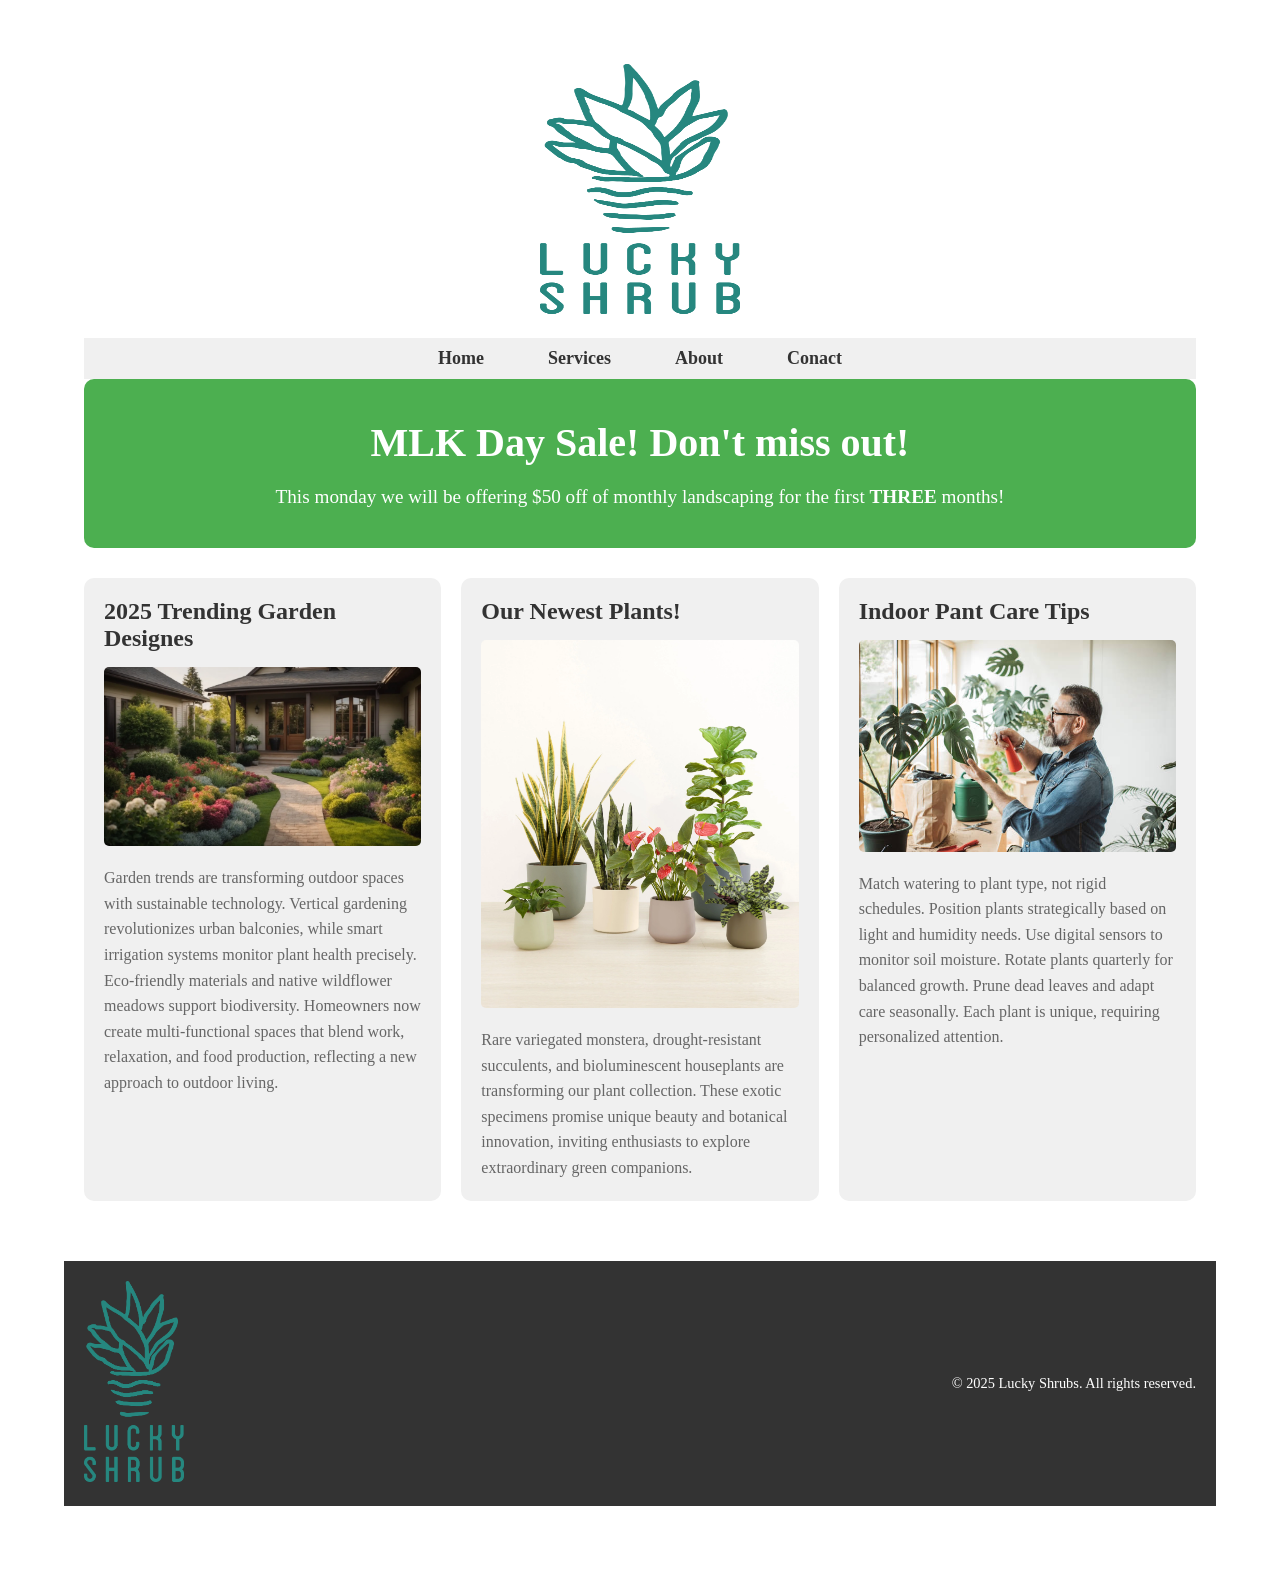
==== index.html @ 27eb99ca "Updating shrub site" ====
<!DOCTYPE html>
<html>

<head>
    <link rel="stylesheet" href="styles.css">
</head>

<body>
<header>
<img src="Lucky-Shrub-logos/Asset 2@3x.png" alt="Luck Shrub Logo">
</header>
<Main>
    <nav>
        <ul>
            <li> <a href="index.html">Home</a></li>
            <li><a href="services.html">Services</a></li>
            <li><a href="about.html">About</a></li>
            <li><a href="contact.html">Conact</a></li>
        </ul>
    </nav>
    <section>
        <article>
            <h1>MLK Day Sale! Don't miss out!</h1>
            <p>This monday we will be offering $50 off of 
                monthly landscaping for the first <strong>THREE</strong> months!
            </p>
        </article>
    </section>
    <section>
        <article>
            <h2>2025 Trending Garden Designes</h2>
            <img src="home-gargen.webp" alt="Picture of a trendy home garden">
            <p>Garden trends are transforming outdoor spaces with sustainable technology. Vertical gardening revolutionizes urban balconies, while smart irrigation systems monitor plant health precisely. Eco-friendly materials and native wildflower meadows support biodiversity. Homeowners now create multi-functional spaces that blend work, relaxation, and food production, reflecting a new approach to outdoor living.</p>
        </article>
        <article>
           <h2> Our Newest Plants! </h2>
           <img src="new-plants.webp" alt="Six plants sitting on a simple desk">
            <p>Rare variegated monstera, drought-resistant succulents, and bioluminescent houseplants are transforming our plant collection. These exotic specimens promise unique beauty and botanical innovation, inviting enthusiasts to explore extraordinary green companions.</p>
        </article>
        <article>
           <h2> Indoor Pant Care Tips</h2>
           <img src="plant-care.jpg" alt="A man taking care of a plant's leaf">
            <p>Match watering to plant type, not rigid schedules. Position plants strategically based on light and humidity needs. Use digital sensors to monitor soil moisture. Rotate plants quarterly for balanced growth. Prune dead leaves and adapt care seasonally. Each plant is unique, requiring personalized attention.</p>
        </article>
    </section>
</Main>
<!-- <footer>
    <div>
    <img src="Lucky-Shrub-logos/Asset 2@3x.png" alt="Logo">
   </div>
    <div>
<small>© 2025 Lucky Shrubs. All rights reserved.</small>
</div>
</footer> -->
<footer>
    <div class="footer-content">
        <div class="footer-logo">
            <img src="Lucky-Shrub-logos/Asset 2@3x.png" alt="Lucky Shrubs Logo">
        </div>
        <div class="footer-copyright">
            <small>© 2025 Lucky Shrubs. All rights reserved.</small>
        </div>
    </div>
</footer>


</body>

</html>
---- styles.css ----
* {
    margin: 0;
}
body {
    margin: 5%;
}
header {
    display: block;
    text-align: center;
}
header img {
    width: 200px;
    height: 250px;
}
nav {
    background-color: #f0f0f0;
    padding: 10px 0;
}

nav ul {
    list-style-type: none;
    text-align: center;
    padding: 0;
    margin: 0;
}

nav li {
    display: inline-block;
    margin: 0 15px;
}

nav a {
    text-decoration: none;
    color: #333;
    font-size: 18px;
    font-weight: bold;
    padding: 10px 15px;
    border-radius: 5px;
    transition: all 0.3s ease;
}

nav a:hover {
    background-color: #4CAF50;
    color: white;
    transform: scale(1.1);
}

main {
    max-width: 1200px;
    margin: 0 auto;
    padding: 20px;
}

/* Promotional Section */
section:first-of-type {
    background-color: #4CAF50;
    color: white;
    padding: 40px;
    margin-bottom: 30px;
    border-radius: 10px;
    text-align: center;
}

section:first-of-type h1 {
    font-size: 2.5em;
    margin-bottom: 20px;
}

section:first-of-type p {
    font-size: 1.2em;
}

/* Articles Section */
section:last-of-type {
    display: flex;
    justify-content: space-between;
    gap: 20px;
}

section:last-of-type article {
    flex: 1;
    background-color: #f0f0f0;
    border-radius: 10px;
    padding: 20px;
    transition: background-color 0.3s ease;
}

section:last-of-type article:hover {
    background-color: #e0e0e0;
}

section:last-of-type h2 {
    color: #333;
    margin-bottom: 15px;
}

section:last-of-type img {
    width: 100%;
    height: auto;
    border-radius: 5px;
    margin-bottom: 15px;
}

section:last-of-type p {
    color: #666;
    line-height: 1.6;
}

/* footer {
    display: flex;
}
footer div {
    flex: 1;
}
footer img {
    width: 100px;
    height: 150px;
} */

footer {
    background-color: #333;
    color: #fff;
    padding: 20px 0;
    margin-top: 40px;
}

.footer-content {
    max-width: 1200px;
    margin: 0 auto;
    display: flex;
    justify-content: space-between;
    align-items: center;
    padding: 0 20px;
}

.footer-logo img {
    width: 100px;
    height: auto;
}

.footer-copyright small {
    font-size: 0.9em;
}

@media (max-width: 768px) {
    .footer-content {
        flex-direction: column;
        text-align: center;
    }

    .footer-logo {
        margin-bottom: 20px;
    }
}
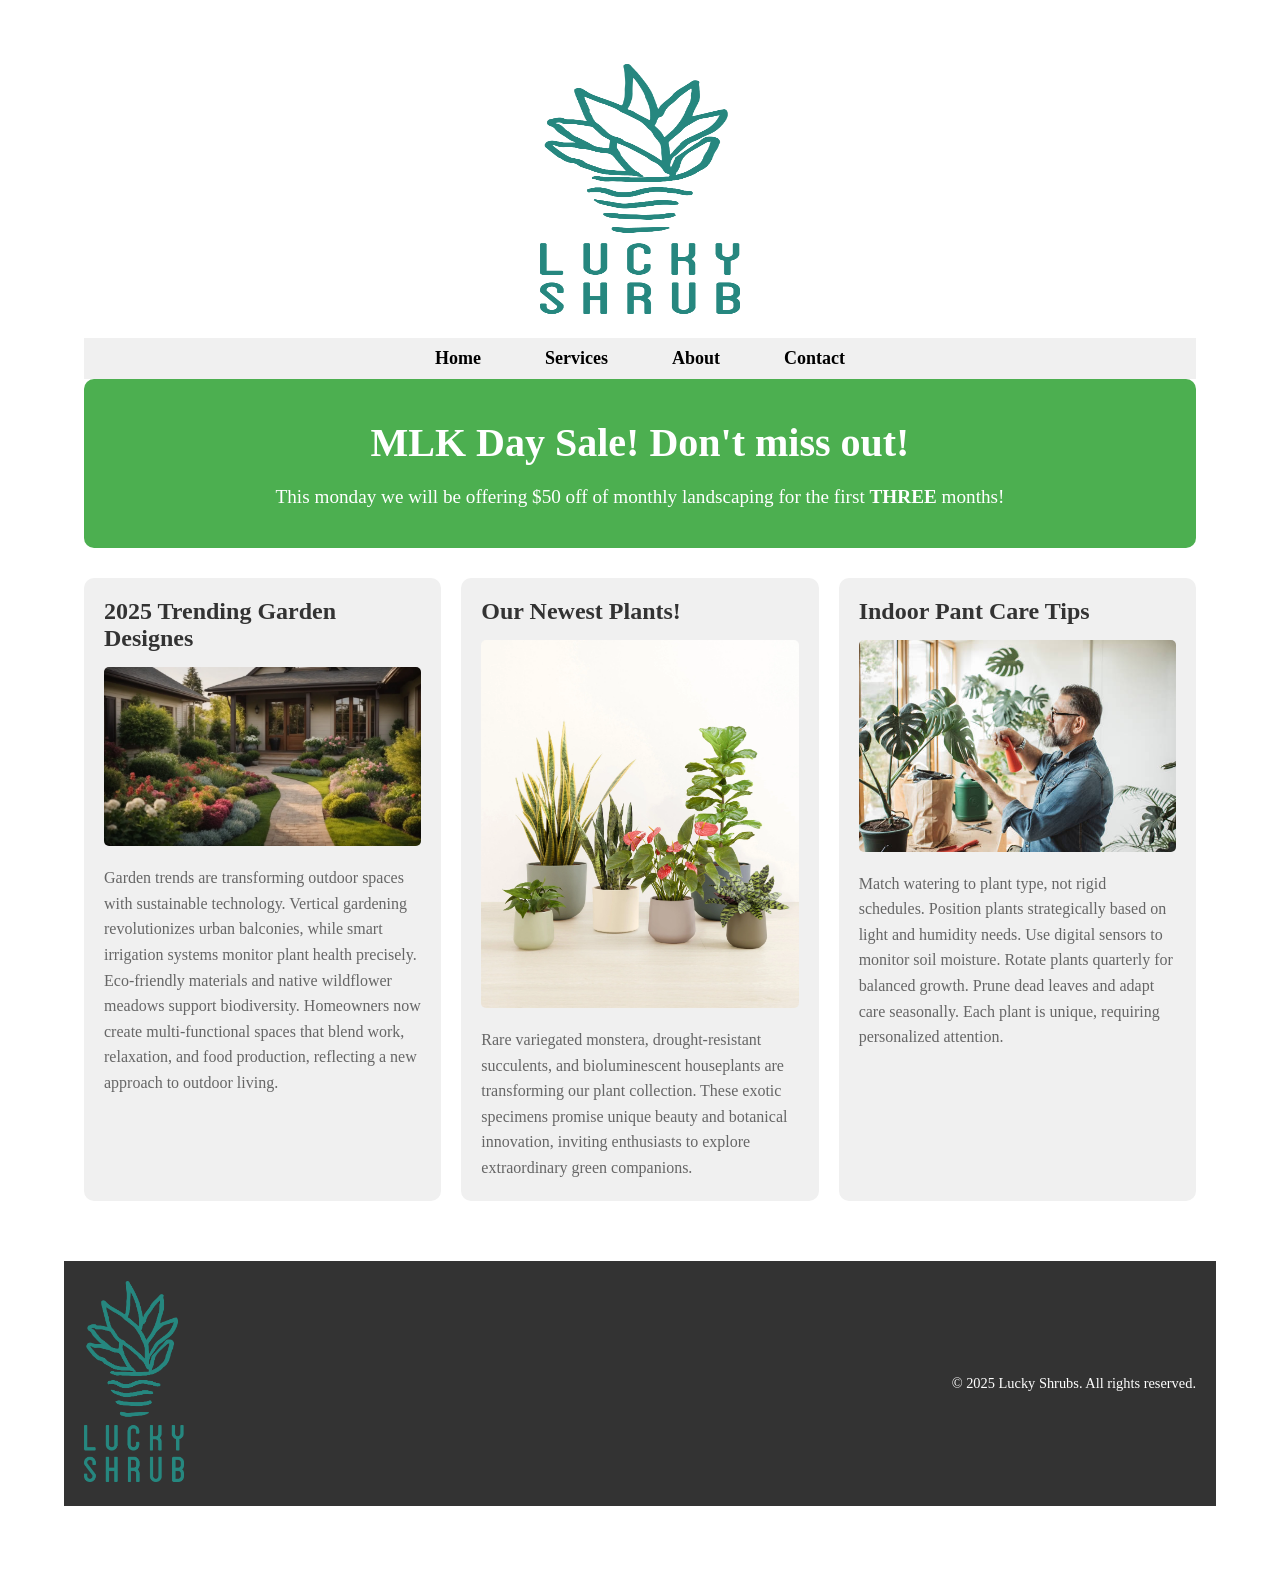
==== commit a9b162f4: "dissabling links" ====
--- a/index.html
+++ b/index.html
@@ -2,7 +2,7 @@
 <html>
 
 <head>
-    <link rel="stylesheet" href="styles.css">
+    <link rel="stylesheet" href="css/styles.css">
 </head>
 
 <body>
@@ -12,12 +12,13 @@
 <Main>
     <nav>
         <ul>
-            <li> <a href="index.html">Home</a></li>
-            <li><a href="services.html">Services</a></li>
-            <li><a href="about.html">About</a></li>
-            <li><a href="contact.html">Conact</a></li>
+            <li><a href="index.html" class="disabled-link">Home</a></li>
+            <li><a href="services.html" class="disabled-link">Services</a></li>
+            <li><a href="about.html" class="disabled-link">About</a></li>
+            <li><a href="contact.html" class="disabled-link">Contact</a></li>
         </ul>
     </nav>
+    
     <section>
         <article>
             <h1>MLK Day Sale! Don't miss out!</h1>
@@ -44,14 +45,6 @@
         </article>
     </section>
 </Main>
-<!-- <footer>
-    <div>
-    <img src="Lucky-Shrub-logos/Asset 2@3x.png" alt="Logo">
-   </div>
-    <div>
-<small>© 2025 Lucky Shrubs. All rights reserved.</small>
-</div>
-</footer> -->
 <footer>
     <div class="footer-content">
         <div class="footer-logo">
--- a/css/styles.css
+++ b/css/styles.css
@@ -0,0 +1,160 @@
+* {
+    margin: 0;
+}
+body {
+    margin: 5%;
+}
+header {
+    display: block;
+    text-align: center;
+}
+header img {
+    width: 200px;
+    height: 250px;
+}
+nav {
+    background-color: #f0f0f0;
+    padding: 10px 0;
+}
+
+nav ul {
+    list-style-type: none;
+    text-align: center;
+    padding: 0;
+    margin: 0;
+}
+
+nav li {
+    display: inline-block;
+    margin: 0 15px;
+}
+
+nav a {
+    text-decoration: none;
+    color: #333;
+    font-size: 18px;
+    font-weight: bold;
+    padding: 10px 15px;
+    border-radius: 5px;
+    transition: all 0.3s ease;
+}
+
+nav a:hover {
+    background-color: #4CAF50;
+    color: white;
+    transform: scale(1.1);
+}
+.disabled-link {
+    pointer-events: none;
+    cursor: default;
+    text-decoration: none;
+    color: inherit;
+}
+
+main {
+    max-width: 1200px;
+    margin: 0 auto;
+    padding: 20px;
+}
+
+/* Promotional Section */
+section:first-of-type {
+    background-color: #4CAF50;
+    color: white;
+    padding: 40px;
+    margin-bottom: 30px;
+    border-radius: 10px;
+    text-align: center;
+}
+
+section:first-of-type h1 {
+    font-size: 2.5em;
+    margin-bottom: 20px;
+}
+
+section:first-of-type p {
+    font-size: 1.2em;
+}
+
+/* Articles Section */
+section:last-of-type {
+    display: flex;
+    justify-content: space-between;
+    gap: 20px;
+}
+
+section:last-of-type article {
+    flex: 1;
+    background-color: #f0f0f0;
+    border-radius: 10px;
+    padding: 20px;
+    transition: background-color 0.3s ease;
+}
+
+section:last-of-type article:hover {
+    background-color: #e0e0e0;
+}
+
+section:last-of-type h2 {
+    color: #333;
+    margin-bottom: 15px;
+}
+
+section:last-of-type img {
+    width: 100%;
+    height: auto;
+    border-radius: 5px;
+    margin-bottom: 15px;
+}
+
+section:last-of-type p {
+    color: #666;
+    line-height: 1.6;
+}
+
+/* footer {
+    display: flex;
+}
+footer div {
+    flex: 1;
+}
+footer img {
+    width: 100px;
+    height: 150px;
+} */
+
+footer {
+    background-color: #333;
+    color: #fff;
+    padding: 20px 0;
+    margin-top: 40px;
+}
+
+.footer-content {
+    max-width: 1200px;
+    margin: 0 auto;
+    display: flex;
+    justify-content: space-between;
+    align-items: center;
+    padding: 0 20px;
+}
+
+.footer-logo img {
+    width: 100px;
+    height: auto;
+}
+
+.footer-copyright small {
+    font-size: 0.9em;
+}
+
+@media (max-width: 768px) {
+    .footer-content {
+        flex-direction: column;
+        text-align: center;
+    }
+
+    .footer-logo {
+        margin-bottom: 20px;
+    }
+}
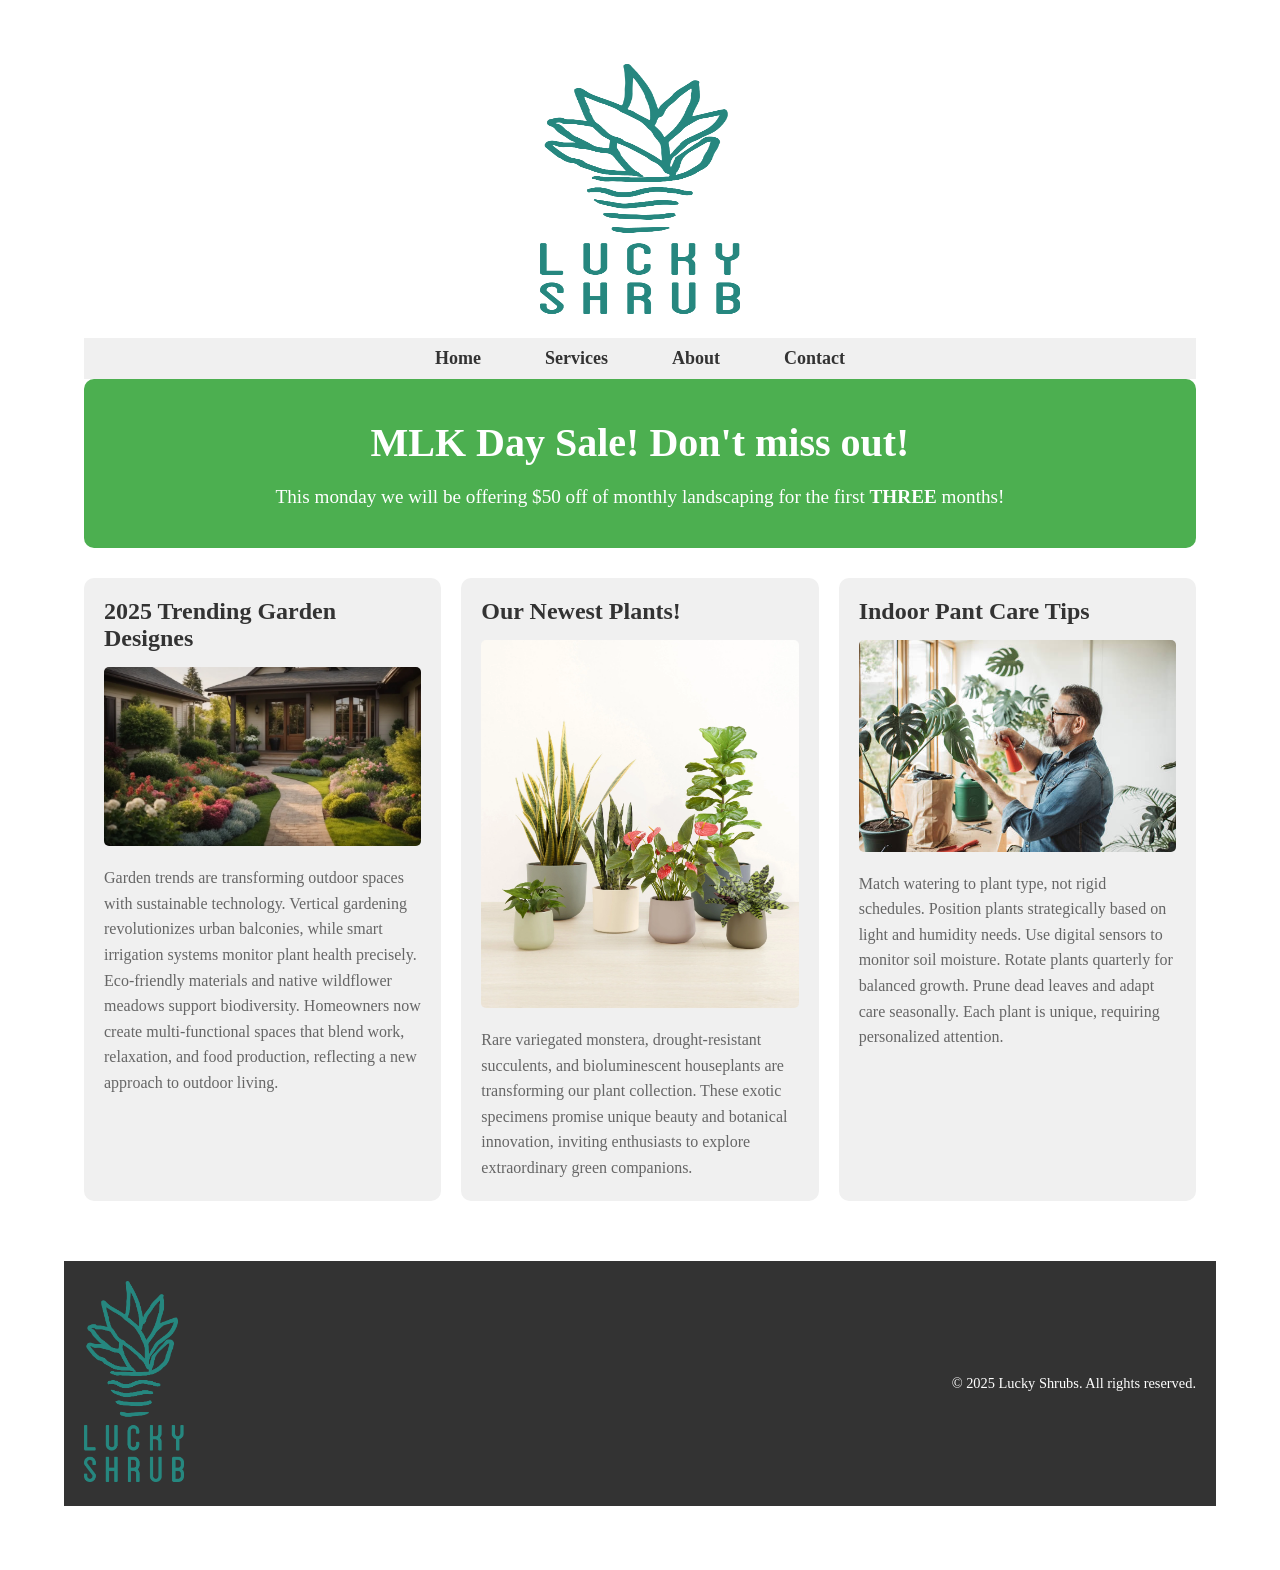
==== commit b7dc8684: "dissabling links" ====
--- a/index.html
+++ b/index.html
@@ -12,10 +12,10 @@
 <Main>
     <nav>
         <ul>
-            <li><a href="index.html" class="disabled-link">Home</a></li>
-            <li><a href="services.html" class="disabled-link">Services</a></li>
-            <li><a href="about.html" class="disabled-link">About</a></li>
-            <li><a href="contact.html" class="disabled-link">Contact</a></li>
+            <li><a href="#" class="disabled-link">Home</a></li>
+            <li><a href="#" class="disabled-link">Services</a></li>
+            <li><a href="#" class="disabled-link">About</a></li>
+            <li><a href="#" class="disabled-link">Contact</a></li>
         </ul>
     </nav>
     
--- a/css/styles.css
+++ b/css/styles.css
@@ -47,8 +47,6 @@
 .disabled-link {
     pointer-events: none;
     cursor: default;
-    text-decoration: none;
-    color: inherit;
 }
 
 main {
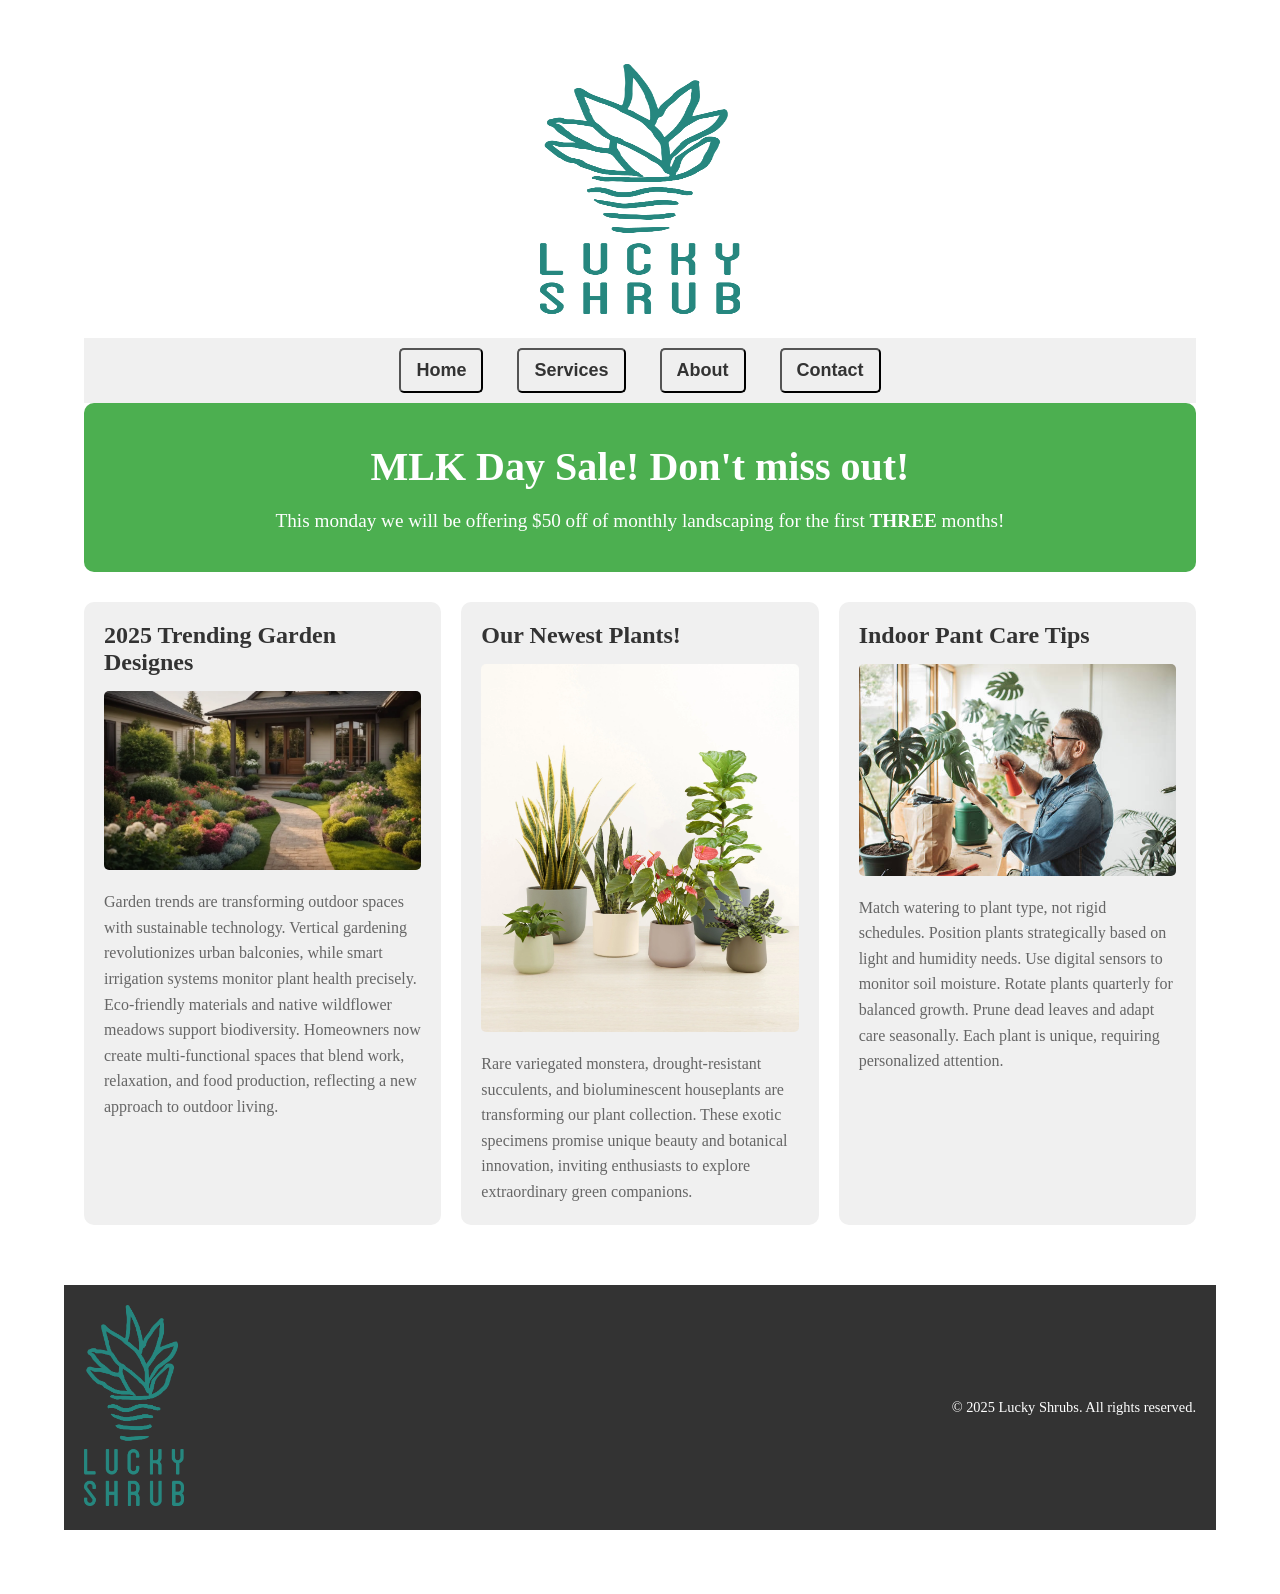
==== commit e4b2438a: "changed <a> to <button>" ====
--- a/index.html
+++ b/index.html
@@ -12,10 +12,10 @@
 <Main>
     <nav>
         <ul>
-            <li><a href="#" class="disabled-link">Home</a></li>
-            <li><a href="#" class="disabled-link">Services</a></li>
-            <li><a href="#" class="disabled-link">About</a></li>
-            <li><a href="#" class="disabled-link">Contact</a></li>
+            <li><button>Home</button></li>
+            <li><button>Services</button></li>
+            <li><button>About</button></li>
+            <li><button>Contact</button></li>
         </ul>
     </nav>
     
--- a/css/styles.css
+++ b/css/styles.css
@@ -29,7 +29,7 @@
     margin: 0 15px;
 }
 
-nav a {
+nav button {
     text-decoration: none;
     color: #333;
     font-size: 18px;
@@ -39,14 +39,10 @@
     transition: all 0.3s ease;
 }
 
-nav a:hover {
+nav button:hover {
     background-color: #4CAF50;
     color: white;
     transform: scale(1.1);
-}
-.disabled-link {
-    pointer-events: none;
-    cursor: default;
 }
 
 main {
